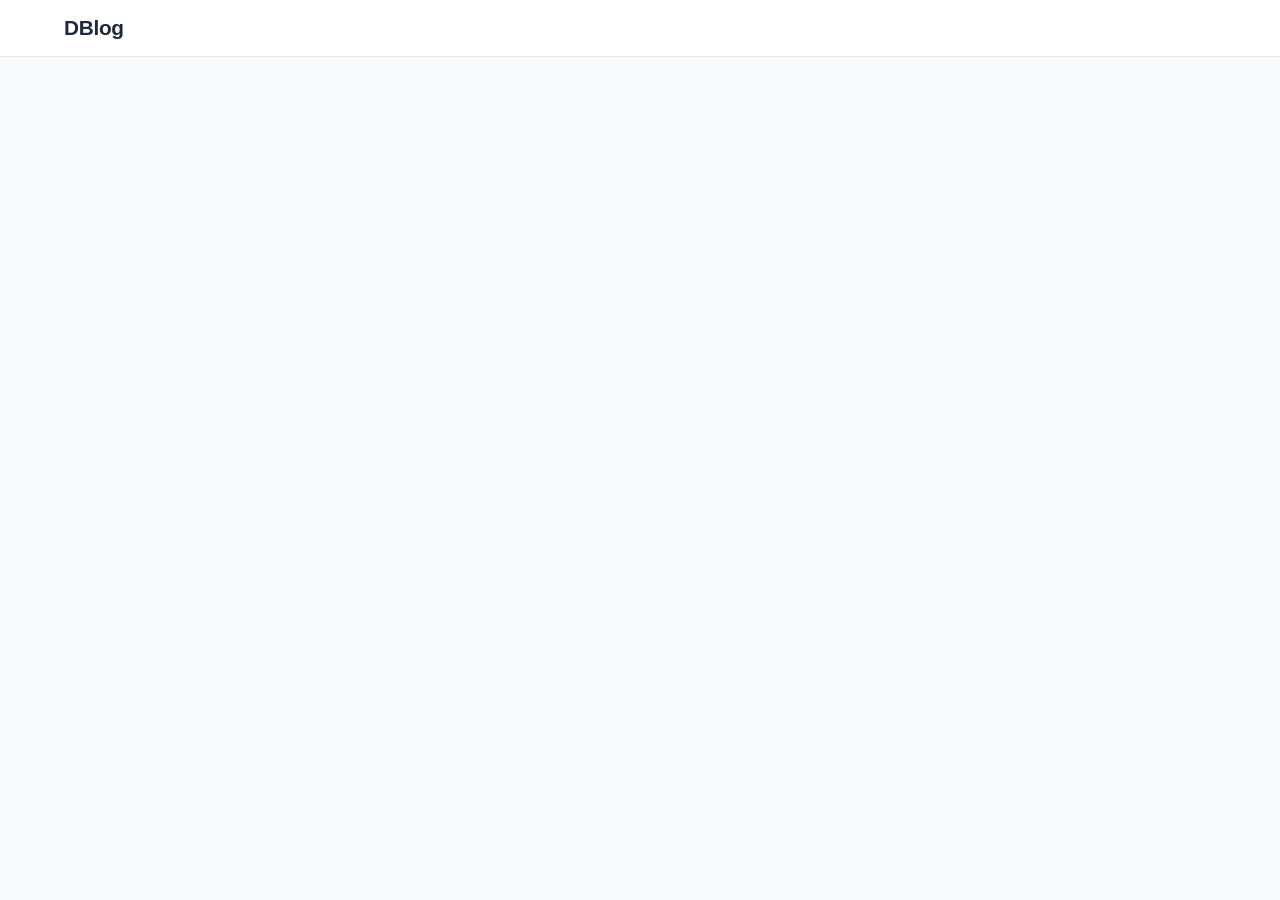
==== src/main/resources/static/admin.html @ 79d1d89c "Initial commit: DBlog blog platform - Spring Boot 4.0 + JPA + MySQL blog system - User auth with cap" ====
<!DOCTYPE html>
<html lang="zh-CN">
<head>
  <meta charset="UTF-8">
  <meta name="viewport" content="width=device-width, initial-scale=1.0">
  <title>内容审核 - DBlog</title>
  <style>
    :root {
      --primary: #1e293b; --accent: #0ea5e9; --bg: #f8fafc; --card-bg: #fff;
      --text: #1e293b; --text-secondary: #64748b; --border: #e2e8f0; --radius: 8px;
      --green: #059669; --red: #dc2626; --amber: #d97706;
    }
    * { margin: 0; padding: 0; box-sizing: border-box; }
    body { font-family: -apple-system, BlinkMacSystemFont, "Segoe UI", Roboto, sans-serif; background: var(--bg); color: var(--text); min-height: 100vh; }

    .navbar { background: #fff; border-bottom: 1px solid var(--border); position: sticky; top: 0; z-index: 100; }
    .navbar-inner { max-width: 1200px; margin: 0 auto; display: flex; align-items: center; justify-content: space-between; padding: 0 24px; height: 56px; }
    .nav-left { display: flex; align-items: center; gap: 28px; }
    .logo { font-size: 1.3rem; font-weight: 700; color: var(--primary); text-decoration: none; letter-spacing: -.3px; }
    .nav-right { display: flex; align-items: center; gap: 16px; }

    .container { max-width: 1000px; margin: 0 auto; padding: 32px 24px; }
    .page-header { display: flex; align-items: center; justify-content: space-between; margin-bottom: 20px; }
    .page-header h2 { font-size: 1.2rem; font-weight: 700; }
    .badge { background: var(--amber); color: #fff; font-size: 0.75rem; padding: 2px 10px; border-radius: 20px; font-weight: 600; }

    .review-list { display: flex; flex-direction: column; gap: 1px; background: var(--border); border: 1px solid var(--border); border-radius: var(--radius); overflow: hidden; }
    .review-card { background: var(--card-bg); padding: 20px 24px; }
    .review-card + .review-card { border-top: 1px solid var(--border); }
    .review-meta { display: flex; align-items: center; gap: 12px; margin-bottom: 8px; font-size: 0.78rem; color: var(--text-secondary); }
    .review-meta .dot { width: 3px; height: 3px; border-radius: 50%; background: #cbd5e1; }
    .review-title { font-size: 1rem; font-weight: 700; margin-bottom: 6px; }
    .review-content { font-size: 0.85rem; color: var(--text-secondary); line-height: 1.5; white-space: pre-wrap; border-left: 3px solid var(--border); padding-left: 14px; margin: 10px 0; max-height: 120px; overflow-y: auto; }
    .review-actions { display: flex; gap: 10px; margin-top: 14px; }
    .btn-approve { padding: 7px 22px; background: var(--green); color: #fff; border: none; border-radius: 6px; font-size: 0.85rem; font-weight: 600; cursor: pointer; transition: all .15s; }
    .btn-approve:hover { background: #047857; }
    .btn-reject { padding: 7px 22px; background: #fff; color: var(--red); border: 1px solid var(--red); border-radius: 6px; font-size: 0.85rem; cursor: pointer; transition: all .15s; }
    .btn-reject:hover { background: #fef2f2; }
    .empty { text-align: center; padding: 48px; color: var(--text-secondary); font-size: 0.9rem; }
    .btn-logout { padding: 7px 18px; background: none; color: var(--text-secondary); border: 1px solid var(--border); border-radius: 6px; font-size: 0.85rem; cursor: pointer; transition: all .15s; }
    .btn-logout:hover { background: #f1f5f9; color: var(--text); }

    .toast { position: fixed; top: 20px; left: 50%; transform: translateX(-50%); background: var(--green); color: #fff; padding: 10px 24px; border-radius: 8px; font-size: 0.88rem; z-index: 500; display: none; }
    .toast.error { background: var(--red); }

    /* 登录表单 */
    .login-box { max-width: 380px; margin: 80px auto 0; background: #fff; border-radius: 12px; padding: 32px 28px; border: 1px solid var(--border); box-shadow: 0 4px 24px rgba(0,0,0,.06); }
    .login-box h2 { font-size: 1.1rem; font-weight: 700; margin-bottom: 20px; text-align: center; }
    .form-group { margin-bottom: 14px; }
    .form-group label { display: block; font-size: 0.85rem; font-weight: 600; margin-bottom: 5px; }
    .form-group input { width: 100%; padding: 10px 14px; border: 1px solid var(--border); border-radius: 8px; font-size: 0.9rem; outline: none; transition: border-color .15s; }
    .form-group input:focus { border-color: var(--accent); box-shadow: 0 0 0 3px rgba(14,165,233,.12); }
    .form-error { color: #dc2626; font-size: 0.8rem; margin-bottom: 8px; display: none; }
    .btn-submit { width: 100%; padding: 11px; background: var(--primary); color: #fff; border: none; border-radius: 8px; font-size: 0.92rem; font-weight: 600; cursor: pointer; transition: all .15s; }
    .btn-submit:hover { background: #0f172a; }
    .login-box .back-link { display: block; text-align: center; margin-top: 14px; font-size: 0.82rem; color: var(--text-secondary); text-decoration: none; }
    .login-box .back-link:hover { color: var(--accent); }
  </style>
</head>
<body>

  <nav class="navbar">
    <div class="navbar-inner">
      <div class="nav-left">
        <a href="/" class="logo">DBlog</a>
      </div>
      <div class="nav-right" id="navRight"></div>
    </div>
  </nav>

  <!-- 登录表单（未登录时显示） -->
  <div class="login-box" id="loginBox" style="display:none">
    <h2>管理员登录</h2>
    <form id="loginForm" autocomplete="off">
      <div class="form-group">
        <label>管理员账号</label>
        <input type="text" id="adminAccount" placeholder="请输入管理员账号" required>
      </div>
      <div class="form-group">
        <label>密码</label>
        <input type="password" id="adminPassword" placeholder="请输入密码" required>
      </div>
      <div class="form-error" id="loginError"></div>
      <button type="submit" class="btn-submit">登 录</button>
    </form>
    <a href="/" class="back-link">返回首页</a>
  </div>

  <!-- 审核面板（已登录时显示） -->
  <div class="container" id="reviewPanel" style="display:none">
    <div class="page-header">
      <h2>内容审核</h2>
      <span class="badge" id="pendingCount">0 篇待审</span>
    </div>
    <div class="review-list" id="reviewList">
      <div class="empty">加载中...</div>
    </div>
  </div>

  <div class="toast" id="toast"></div>

  <script>
    var loginBox = document.getElementById('loginBox');
    var reviewPanel = document.getElementById('reviewPanel');
    var navRight = document.getElementById('navRight');
    var loginError = document.getElementById('loginError');

    // 检查管理员登录状态
    fetch('/api/admin/me').then(function(r) { return r.json(); }).then(function(data) {
      if (data.loggedIn) {
        showReviewPanel(data.account);
      } else {
        showLoginForm();
      }
    });

    function showLoginForm() {
      loginBox.style.display = 'block';
      reviewPanel.style.display = 'none';
      navRight.innerHTML = '<a href="/" style="color:var(--text-secondary);text-decoration:none;font-size:0.88rem;">返回首页</a>';
    }

    function showReviewPanel(account) {
      loginBox.style.display = 'none';
      reviewPanel.style.display = 'block';
      navRight.innerHTML = '<span style="font-size:0.85rem;color:var(--text-secondary);">'+esc(account)+'</span>' +
        '<button class="btn-logout" id="btnLogout">退出</button>';
      document.getElementById('btnLogout').addEventListener('click', function() {
        fetch('/api/admin/logout', { method: 'POST' }).then(function() { window.location.href = '/'; });
      });
      loadPending();
    }

    // 登录表单
    document.getElementById('loginForm').addEventListener('submit', function(e) {
      e.preventDefault();
      loginError.style.display = 'none';
      var account = document.getElementById('adminAccount').value.trim();
      var password = document.getElementById('adminPassword').value;
      if (!account || !password) { showErr(loginError, '请填写账号和密码'); return; }

      fetch('/api/admin/login', {
        method: 'POST',
        headers: { 'Content-Type': 'application/json' },
        body: JSON.stringify({ account: account, password: password })
      })
      .then(function(r) { return r.json(); })
      .then(function(data) {
        if (data.ok) {
          showReviewPanel(data.account);
          document.getElementById('adminAccount').value = '';
          document.getElementById('adminPassword').value = '';
        } else {
          showErr(loginError, data.msg);
        }
      });
    });

    function esc(s) { return (s||'').replace(/&/g,'&amp;').replace(/</g,'&lt;').replace(/>/g,'&gt;').replace(/"/g,'&quot;'); }
    function showErr(el, msg) { el.textContent = msg; el.style.display = 'block'; }

    // ── 审核功能 ──
    function loadPending() {
      fetch('/api/admin/pending').then(function(r) { return r.json(); }).then(function(data) {
        var list = document.getElementById('reviewList');
        if (!data.ok && data.msg === '无权限') {
          list.innerHTML = '<div class="empty" style="color:#dc2626;">无管理员权限</div>';
          return;
        }
        if (!data.ok || !data.posts || data.posts.length === 0) {
          list.innerHTML = '<div class="empty">暂无待审核的文章</div>';
          document.getElementById('pendingCount').textContent = '0 篇待审';
          return;
        }
        document.getElementById('pendingCount').textContent = data.posts.length + ' 篇待审';
        list.innerHTML = data.posts.map(function(p) {
          return '<div class="review-card" id="post-'+p.pid+'">' +
            '<div class="review-meta"><span>'+esc(p.author)+'</span><span class="dot"></span><span>'+esc(p.createdAt)+'</span></div>' +
            '<div class="review-title">'+esc(p.title)+'</div>' +
            '<div class="review-content">'+esc(p.content)+'</div>' +
            '<div class="review-actions">' +
              '<button class="btn-approve" onclick="approve('+p.pid+')">通过</button>' +
              '<button class="btn-reject" onclick="reject('+p.pid+')">驳回</button>' +
            '</div>' +
          '</div>';
        }).join('');
      });
    }

    function approve(pid) {
      fetch('/api/admin/posts/'+pid+'/approve', { method: 'PUT' }).then(function(r) { return r.json(); }).then(function(d) {
        if (d.ok) {
          showToast('已通过');
          var card = document.getElementById('post-'+pid);
          if (card) card.style.opacity = '0.4';
          setTimeout(function() { card && card.remove(); updateCount(); }, 400);
        } else { showToast(d.msg, true); }
      });
    }
    function reject(pid) {
      fetch('/api/admin/posts/'+pid+'/reject', { method: 'PUT' }).then(function(r) { return r.json(); }).then(function(d) {
        if (d.ok) {
          showToast('已驳回');
          var card = document.getElementById('post-'+pid);
          if (card) card.style.opacity = '0.4';
          setTimeout(function() { card && card.remove(); updateCount(); }, 400);
        } else { showToast(d.msg, true); }
      });
    }
    function updateCount() {
      var list = document.getElementById('reviewList');
      var cards = list.querySelectorAll('.review-card');
      if (cards.length === 0) {
        list.innerHTML = '<div class="empty">暂无待审核的文章</div>';
        document.getElementById('pendingCount').textContent = '0 篇待审';
      } else {
        document.getElementById('pendingCount').textContent = cards.length + ' 篇待审';
      }
    }
    function showToast(msg, isError) {
      var t = document.getElementById('toast');
      t.textContent = msg;
      t.className = 'toast' + (isError ? ' error' : '');
      t.style.display = 'block';
      setTimeout(function() { t.style.display = 'none'; }, 2000);
    }
  </script>

</body>
</html>
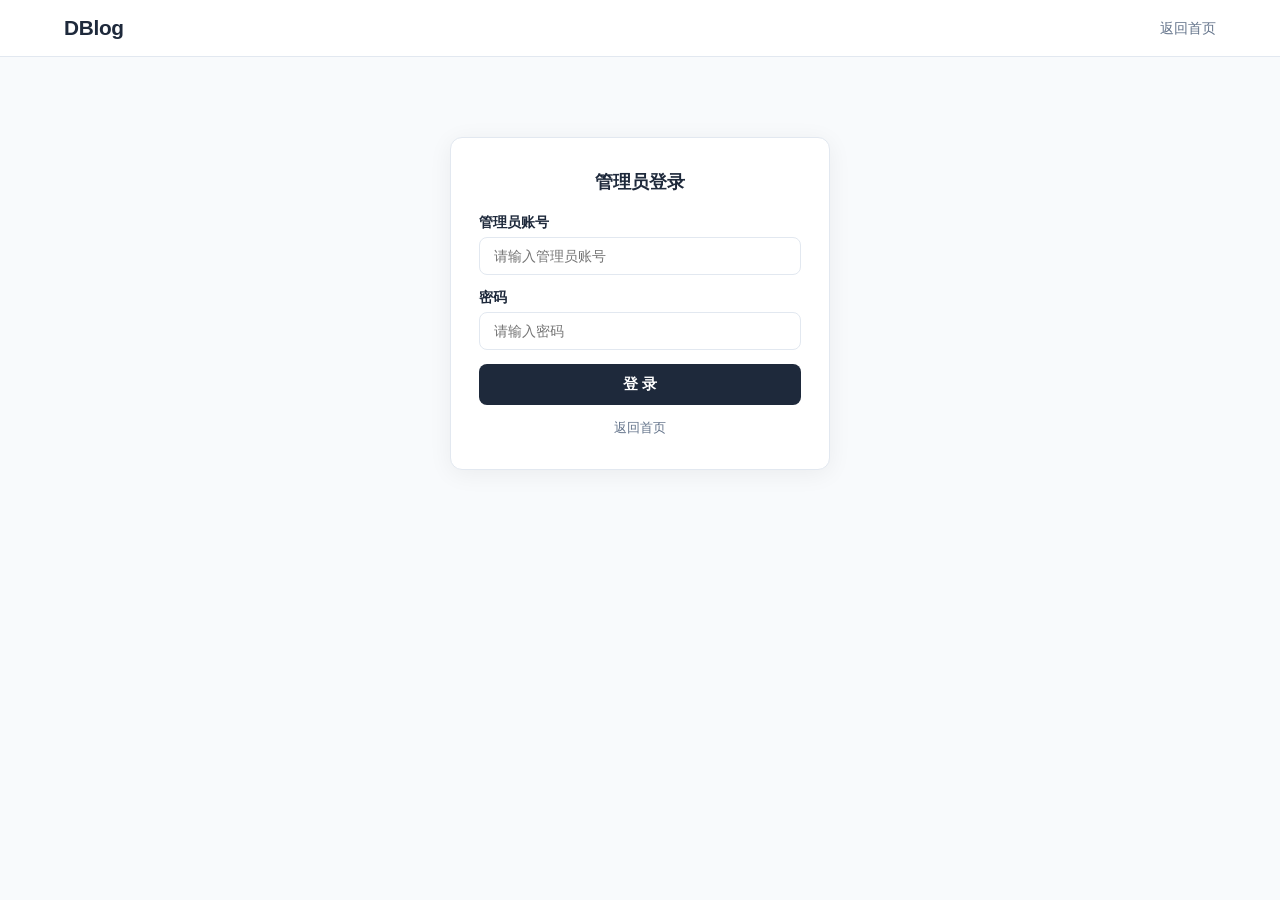
==== commit 8b67fe94: "feat: add maintenance mode, Redis auto-start, frontend refactoring, and admin-auth merge - Maintenan" ====
--- a/src/main/resources/static/admin.html
+++ b/src/main/resources/static/admin.html
@@ -43,7 +43,6 @@
     .toast { position: fixed; top: 20px; left: 50%; transform: translateX(-50%); background: var(--green); color: #fff; padding: 10px 24px; border-radius: 8px; font-size: 0.88rem; z-index: 500; display: none; }
     .toast.error { background: var(--red); }
 
-    /* 登录表单 */
     .login-box { max-width: 380px; margin: 80px auto 0; background: #fff; border-radius: 12px; padding: 32px 28px; border: 1px solid var(--border); box-shadow: 0 4px 24px rgba(0,0,0,.06); }
     .login-box h2 { font-size: 1.1rem; font-weight: 700; margin-bottom: 20px; text-align: center; }
     .form-group { margin-bottom: 14px; }
@@ -55,6 +54,27 @@
     .btn-submit:hover { background: #0f172a; }
     .login-box .back-link { display: block; text-align: center; margin-top: 14px; font-size: 0.82rem; color: var(--text-secondary); text-decoration: none; }
     .login-box .back-link:hover { color: var(--accent); }
+
+    /* 维护模式卡片 */
+    .maintenance-card { background: #fff; border: 1px solid var(--border); border-radius: var(--radius); padding: 20px 24px; margin-bottom: 20px; display: flex; align-items: center; justify-content: space-between; }
+    .maintenance-info h4 { font-size: 0.95rem; font-weight: 700; margin-bottom: 4px; }
+    .maintenance-info p { font-size: 0.82rem; color: var(--text-secondary); }
+
+    /* ── 滑动开关 ── */
+    .toggle-wrapper { display: flex; align-items: center; gap: 12px; }
+    .toggle-text { font-size: 0.88rem; font-weight: 600; user-select: none; transition: color .25s; }
+    .toggle-text-on { color: #94a3b8; }
+    .toggle-text-off { color: #64748b; }
+    .toggle-text-on.active { color: var(--green); }
+    .toggle-text-off.active { color: #64748b; }
+
+    .toggle { position: relative; display: inline-block; width: 52px; height: 28px; flex-shrink: 0; }
+    .toggle input { opacity: 0; width: 0; height: 0; }
+    .toggle-track { position: absolute; inset: 0; background: #cbd5e1; border-radius: 14px; cursor: pointer; transition: background .25s; }
+    .toggle-knob { position: absolute; top: 3px; left: 3px; width: 22px; height: 22px; background: #fff; border-radius: 50%; transition: transform .25s cubic-bezier(.4,0,.2,1); box-shadow: 0 1px 4px rgba(0,0,0,.15); }
+    .toggle input:checked + .toggle-track { background: var(--green); }
+    .toggle input:checked + .toggle-track .toggle-knob { transform: translateX(24px); }
+    .toggle-track:hover { opacity: 0.9; }
   </style>
 </head>
 <body>
@@ -68,7 +88,6 @@
     </div>
   </nav>
 
-  <!-- 登录表单（未登录时显示） -->
   <div class="login-box" id="loginBox" style="display:none">
     <h2>管理员登录</h2>
     <form id="loginForm" autocomplete="off">
@@ -86,8 +105,23 @@
     <a href="/" class="back-link">返回首页</a>
   </div>
 
-  <!-- 审核面板（已登录时显示） -->
   <div class="container" id="reviewPanel" style="display:none">
+    <div class="maintenance-card">
+      <div class="maintenance-info">
+        <h4>维护模式</h4>
+        <p id="maintStatus">加载中...</p>
+      </div>
+      <div class="toggle-wrapper">
+        <span class="toggle-text toggle-text-on" id="toggleLabelOn">开启</span>
+        <label class="toggle">
+          <input type="checkbox" id="maintToggle">
+          <span class="toggle-track">
+            <span class="toggle-knob"></span>
+          </span>
+        </label>
+        <span class="toggle-text toggle-text-off" id="toggleLabelOff">关闭</span>
+      </div>
+    </div>
     <div class="page-header">
       <h2>内容审核</h2>
       <span class="badge" id="pendingCount">0 篇待审</span>
@@ -104,15 +138,27 @@
     var reviewPanel = document.getElementById('reviewPanel');
     var navRight = document.getElementById('navRight');
     var loginError = document.getElementById('loginError');
-
-    // 检查管理员登录状态
-    fetch('/api/admin/me').then(function(r) { return r.json(); }).then(function(data) {
-      if (data.loggedIn) {
-        showReviewPanel(data.account);
-      } else {
-        showLoginForm();
-      }
-    });
+    var maintToggle = document.getElementById('maintToggle');
+    var toggleLabelOn = document.getElementById('toggleLabelOn');
+    var toggleLabelOff = document.getElementById('toggleLabelOff');
+    var maintStatus = document.getElementById('maintStatus');
+
+    checkLogin();
+
+    function checkLogin() {
+      fetch('/api/admin/me')
+        .then(function(r) { return r.json(); })
+        .then(function(data) {
+          if (data.loggedIn) {
+            showReviewPanel(data.account);
+          } else {
+            showLoginForm();
+          }
+        })
+        .catch(function() {
+          showLoginForm();
+        });
+    }
 
     function showLoginForm() {
       loginBox.style.display = 'block';
@@ -123,15 +169,18 @@
     function showReviewPanel(account) {
       loginBox.style.display = 'none';
       reviewPanel.style.display = 'block';
-      navRight.innerHTML = '<span style="font-size:0.85rem;color:var(--text-secondary);">'+esc(account)+'</span>' +
+      navRight.innerHTML =
+        '<span style="font-size:0.85rem;color:var(--text-secondary);">' + esc(account) + '</span>' +
         '<button class="btn-logout" id="btnLogout">退出</button>';
       document.getElementById('btnLogout').addEventListener('click', function() {
-        fetch('/api/admin/logout', { method: 'POST' }).then(function() { window.location.href = '/'; });
+        fetch('/api/admin/logout', { method: 'POST' })
+          .then(function() { window.location.href = '/'; })
+          .catch(function() { window.location.href = '/'; });
       });
+      refreshMaintenance();
       loadPending();
     }
 
-    // 登录表单
     document.getElementById('loginForm').addEventListener('submit', function(e) {
       e.preventDefault();
       loginError.style.display = 'none';
@@ -153,60 +202,134 @@
         } else {
           showErr(loginError, data.msg);
         }
+      })
+      .catch(function() {
+        showErr(loginError, '网络错误，请检查服务是否正常运行');
       });
     });
 
     function esc(s) { return (s||'').replace(/&/g,'&amp;').replace(/</g,'&lt;').replace(/>/g,'&gt;').replace(/"/g,'&quot;'); }
     function showErr(el, msg) { el.textContent = msg; el.style.display = 'block'; }
 
+    // ── 维护模式滑动开关 ──
+    function refreshMaintenance() {
+      fetch('/api/admin/maintenance')
+        .then(function(r) { return r.json(); })
+        .then(function(d) {
+          if (d.ok) {
+            maintToggle.checked = d.enabled;
+            updateToggleUI(d.enabled);
+          }
+        })
+        .catch(function() {
+          maintStatus.textContent = '当前状态：无法获取（Redis 可能未启动）';
+        });
+    }
+
+    function updateToggleUI(enabled) {
+      if (enabled) {
+        toggleLabelOn.classList.add('active');
+        toggleLabelOff.classList.remove('active');
+        maintStatus.textContent = '当前状态：已开启（所有页面重定向至维护页）';
+      } else {
+        toggleLabelOn.classList.remove('active');
+        toggleLabelOff.classList.add('active');
+        maintStatus.textContent = '当前状态：关闭';
+      }
+    }
+
+    maintToggle.addEventListener('change', function() {
+      var newState = maintToggle.checked;
+      fetch('/api/admin/maintenance', {
+        method: 'PUT',
+        headers: { 'Content-Type': 'application/json' },
+        body: JSON.stringify({ enabled: newState })
+      })
+      .then(function(r) { return r.json(); })
+      .then(function(d) {
+        if (d.ok) {
+          updateToggleUI(d.enabled);
+          showToast(newState ? '维护模式已开启' : '维护模式已关闭');
+        } else {
+          maintToggle.checked = !newState;
+          showToast(d.msg || '操作失败', true);
+        }
+      })
+      .catch(function() {
+        maintToggle.checked = !newState;
+        showToast('操作失败，请检查 Redis 服务', true);
+      });
+    });
+
     // ── 审核功能 ──
     function loadPending() {
-      fetch('/api/admin/pending').then(function(r) { return r.json(); }).then(function(data) {
-        var list = document.getElementById('reviewList');
-        if (!data.ok && data.msg === '无权限') {
-          list.innerHTML = '<div class="empty" style="color:#dc2626;">无管理员权限</div>';
-          return;
-        }
-        if (!data.ok || !data.posts || data.posts.length === 0) {
-          list.innerHTML = '<div class="empty">暂无待审核的文章</div>';
-          document.getElementById('pendingCount').textContent = '0 篇待审';
-          return;
-        }
-        document.getElementById('pendingCount').textContent = data.posts.length + ' 篇待审';
-        list.innerHTML = data.posts.map(function(p) {
-          return '<div class="review-card" id="post-'+p.pid+'">' +
-            '<div class="review-meta"><span>'+esc(p.author)+'</span><span class="dot"></span><span>'+esc(p.createdAt)+'</span></div>' +
-            '<div class="review-title">'+esc(p.title)+'</div>' +
-            '<div class="review-content">'+esc(p.content)+'</div>' +
-            '<div class="review-actions">' +
-              '<button class="btn-approve" onclick="approve('+p.pid+')">通过</button>' +
-              '<button class="btn-reject" onclick="reject('+p.pid+')">驳回</button>' +
-            '</div>' +
-          '</div>';
-        }).join('');
-      });
+      fetch('/api/admin/pending')
+        .then(function(r) { return r.json(); })
+        .then(function(data) {
+          var list = document.getElementById('reviewList');
+          if (!data.ok && data.msg === '无权限') {
+            list.innerHTML = '<div class="empty" style="color:#dc2626;">无管理员权限</div>';
+            return;
+          }
+          if (!data.ok || !data.posts || data.posts.length === 0) {
+            list.innerHTML = '<div class="empty">暂无待审核的文章</div>';
+            document.getElementById('pendingCount').textContent = '0 篇待审';
+            return;
+          }
+          document.getElementById('pendingCount').textContent = data.posts.length + ' 篇待审';
+          list.innerHTML = data.posts.map(function(p) {
+            return '<div class="review-card" id="post-' + p.pid + '">' +
+              '<div class="review-meta"><span>' + esc(p.author) + '</span><span class="dot"></span><span>' + esc(p.createdAt) + '</span></div>' +
+              '<div class="review-title">' + esc(p.title) + '</div>' +
+              '<div class="review-content">' + esc(p.content) + '</div>' +
+              '<div class="review-actions">' +
+                '<button class="btn-approve" data-pid="' + p.pid + '">通过</button>' +
+                '<button class="btn-reject" data-pid="' + p.pid + '">驳回</button>' +
+              '</div>' +
+            '</div>';
+          }).join('');
+
+          // 用事件代理绑定按钮
+          list.querySelectorAll('.btn-approve').forEach(function(btn) {
+            btn.addEventListener('click', function() { approve(parseInt(this.dataset.pid)); });
+          });
+          list.querySelectorAll('.btn-reject').forEach(function(btn) {
+            btn.addEventListener('click', function() { reject(parseInt(this.dataset.pid)); });
+          });
+        })
+        .catch(function() {
+          document.getElementById('reviewList').innerHTML = '<div class="empty" style="color:#dc2626;">加载失败，请检查服务状态</div>';
+        });
     }
 
     function approve(pid) {
-      fetch('/api/admin/posts/'+pid+'/approve', { method: 'PUT' }).then(function(r) { return r.json(); }).then(function(d) {
-        if (d.ok) {
-          showToast('已通过');
-          var card = document.getElementById('post-'+pid);
-          if (card) card.style.opacity = '0.4';
-          setTimeout(function() { card && card.remove(); updateCount(); }, 400);
-        } else { showToast(d.msg, true); }
-      });
-    }
+      var card = document.getElementById('post-' + pid);
+      fetch('/api/admin/posts/' + pid + '/approve', { method: 'PUT' })
+        .then(function(r) { return r.json(); })
+        .then(function(d) {
+          if (d.ok) {
+            showToast('已通过');
+            if (card) { card.style.opacity = '0.4'; }
+            setTimeout(function() { if (card) { card.remove(); updateCount(); } }, 400);
+          } else { showToast(d.msg, true); }
+        })
+        .catch(function() { showToast('操作失败', true); });
+    }
+
     function reject(pid) {
-      fetch('/api/admin/posts/'+pid+'/reject', { method: 'PUT' }).then(function(r) { return r.json(); }).then(function(d) {
-        if (d.ok) {
-          showToast('已驳回');
-          var card = document.getElementById('post-'+pid);
-          if (card) card.style.opacity = '0.4';
-          setTimeout(function() { card && card.remove(); updateCount(); }, 400);
-        } else { showToast(d.msg, true); }
-      });
-    }
+      var card = document.getElementById('post-' + pid);
+      fetch('/api/admin/posts/' + pid + '/reject', { method: 'PUT' })
+        .then(function(r) { return r.json(); })
+        .then(function(d) {
+          if (d.ok) {
+            showToast('已驳回');
+            if (card) { card.style.opacity = '0.4'; }
+            setTimeout(function() { if (card) { card.remove(); updateCount(); } }, 400);
+          } else { showToast(d.msg, true); }
+        })
+        .catch(function() { showToast('操作失败', true); });
+    }
+
     function updateCount() {
       var list = document.getElementById('reviewList');
       var cards = list.querySelectorAll('.review-card');
@@ -217,6 +340,7 @@
         document.getElementById('pendingCount').textContent = cards.length + ' 篇待审';
       }
     }
+
     function showToast(msg, isError) {
       var t = document.getElementById('toast');
       t.textContent = msg;
